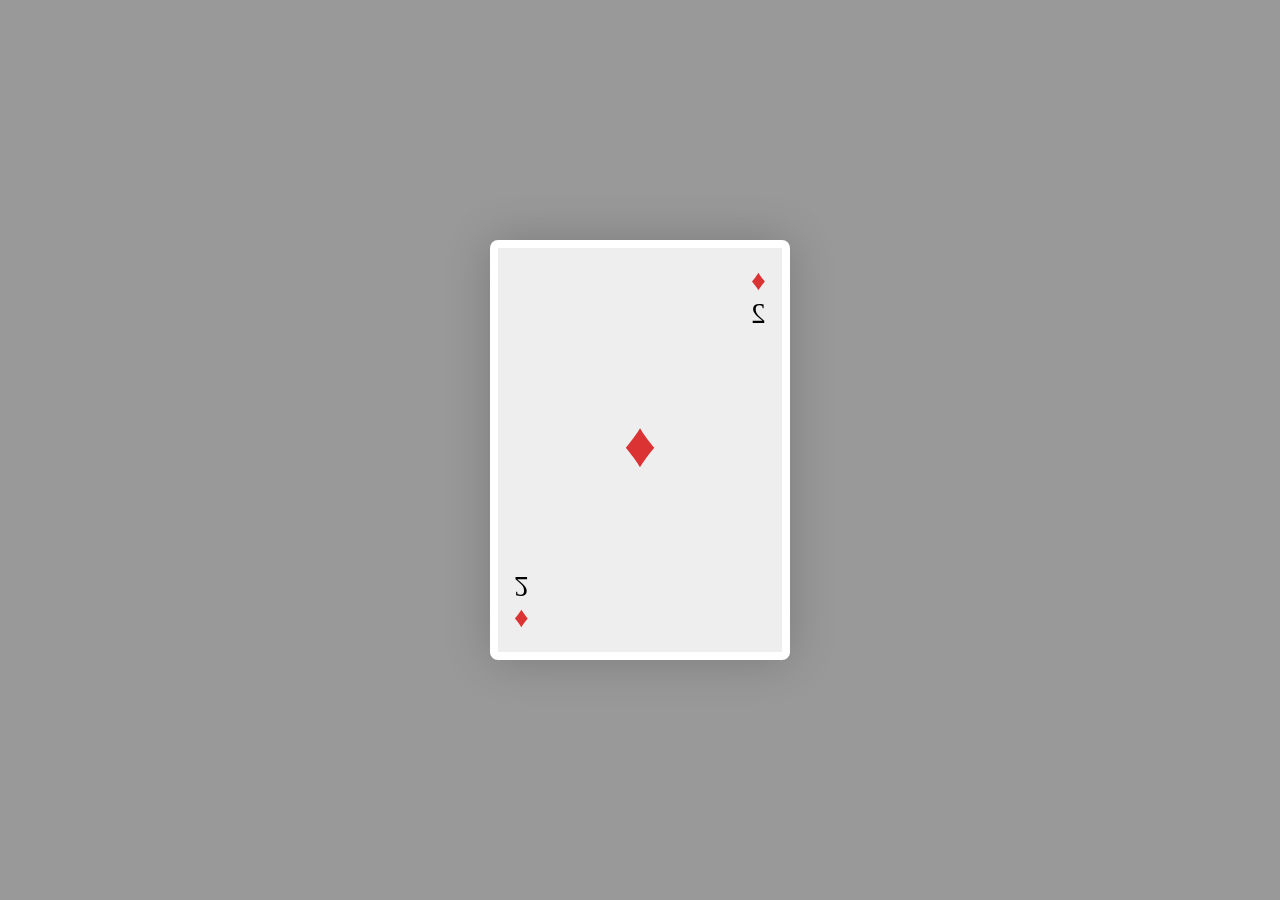
==== objekt/index.html @ 8f724a4a "card etc added" ====
<!DOCTYPE html>
<html lang="en">
<head>
    <meta charset="UTF-8">
    <meta http-equiv="X-UA-Compatible" content="IE=edge">
    <meta name="viewport" content="width=device-width, initial-scale=1.0">
    <title>Objekt</title>
    <link rel="stylesheet" href="css/style.css">
</head>
<body>
    <main></main>
    <script src="js/script.js"></script>
</body>
</html>
---- objekt/css/style.css ----
*, html {
  margin: 0;
  padding: 0;
  -webkit-box-sizing: border-box;
          box-sizing: border-box;
}

body {
  background-color: #999;
  height: 100vh;
  display: -webkit-box;
  display: -ms-flexbox;
  display: flex;
  -webkit-box-pack: center;
      -ms-flex-pack: center;
          justify-content: center;
  -webkit-box-align: center;
      -ms-flex-align: center;
          align-items: center;
  -webkit-perspective: 400px;
          perspective: 400px;
}

body article {
  width: 300px;
  height: 420px;
  background: #eee;
  border: .5rem solid white;
  border-radius: 8px;
  -webkit-box-shadow: 0 0 3rem rgba(0, 0, 0, 0.2);
          box-shadow: 0 0 3rem rgba(0, 0, 0, 0.2);
  display: -webkit-box;
  display: -ms-flexbox;
  display: flex;
  -webkit-box-pack: justify;
      -ms-flex-pack: justify;
          justify-content: space-between;
  -webkit-box-align: center;
      -ms-flex-align: center;
          align-items: center;
  -webkit-transition: all 2s ease;
  transition: all 2s ease;
}

body:hover article {
  -webkit-transform: translate3d(0, 0, 100px) rotateY(360deg) rotateX(180deg);
          transform: translate3d(0, 0, 100px) rotateY(360deg) rotateX(180deg);
}

aside {
  font-size: 1.8rem;
  display: -webkit-box;
  display: -ms-flexbox;
  display: flex;
  -webkit-box-orient: vertical;
  -webkit-box-direction: normal;
      -ms-flex-direction: column;
          flex-direction: column;
  -webkit-box-align: center;
      -ms-flex-align: center;
          align-items: center;
  margin: 1rem;
  -ms-flex-item-align: start;
      align-self: flex-start;
}

h1 {
  font-size: 4rem;
}

aside.bottom {
  -ms-flex-item-align: end;
      align-self: flex-end;
  -webkit-transform: rotate(180deg);
          transform: rotate(180deg);
}

article .suit {
  color: #db3333;
}
/*# sourceMappingURL=style.css.map */
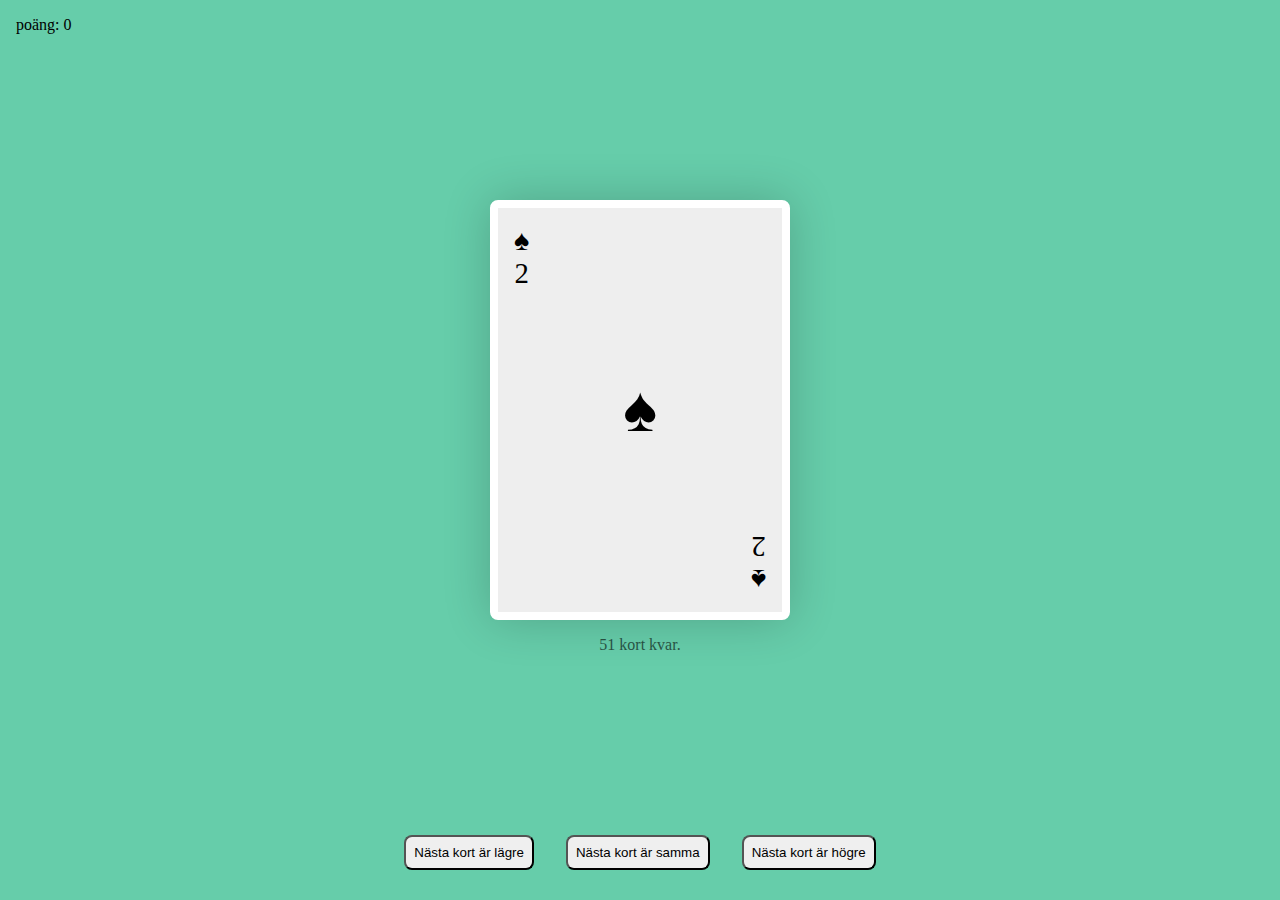
==== commit 2e690dc2: "picked Card code" ====
--- a/objekt/index.html
+++ b/objekt/index.html
@@ -8,7 +8,15 @@
     <link rel="stylesheet" href="css/style.css">
 </head>
 <body>
+    <header>
+        poäng: 0
+    </header>
     <main></main>
+    <footer>
+        <button id="lower">Nästa kort är lägre</button>
+        <button id="identical">Nästa kort är samma</button>
+        <button id="higher">Nästa kort är högre</button>
+    </footer>
     <script src="js/script.js"></script>
 </body>
 </html>--- a/objekt/css/style.css
+++ b/objekt/css/style.css
@@ -6,8 +6,49 @@
 }
 
 body {
-  background-color: #999;
+  background: mediumaquamarine;
   height: 100vh;
+  display: -webkit-box;
+  display: -ms-flexbox;
+  display: flex;
+  -webkit-box-orient: vertical;
+  -webkit-box-direction: normal;
+      -ms-flex-direction: column;
+          flex-direction: column;
+  -webkit-perspective: 400px;
+          perspective: 400px;
+}
+
+header {
+  padding: 1rem;
+}
+
+main {
+  -webkit-box-flex: 1;
+      -ms-flex: 1;
+          flex: 1;
+  display: -webkit-box;
+  display: -ms-flexbox;
+  display: flex;
+  -webkit-box-orient: vertical;
+  -webkit-box-direction: normal;
+      -ms-flex-direction: column;
+          flex-direction: column;
+  -webkit-box-pack: center;
+      -ms-flex-pack: center;
+          justify-content: center;
+  -webkit-box-align: center;
+      -ms-flex-align: center;
+          align-items: center;
+}
+
+main > p {
+  margin-top: 1rem;
+  opacity: .6;
+}
+
+footer {
+  height: 6rem;
   display: -webkit-box;
   display: -ms-flexbox;
   display: flex;
@@ -17,8 +58,13 @@
   -webkit-box-align: center;
       -ms-flex-align: center;
           align-items: center;
-  -webkit-perspective: 400px;
-          perspective: 400px;
+  gap: 2rem;
+  padding: 1rem;
+}
+
+footer button {
+  padding: .5rem;
+  border-radius: .5rem;
 }
 
 body article {
@@ -38,13 +84,6 @@
   -webkit-box-align: center;
       -ms-flex-align: center;
           align-items: center;
-  -webkit-transition: all 2s ease;
-  transition: all 2s ease;
-}
-
-body:hover article {
-  -webkit-transform: translate3d(0, 0, 100px) rotateY(360deg) rotateX(180deg);
-          transform: translate3d(0, 0, 100px) rotateY(360deg) rotateX(180deg);
 }
 
 aside {
@@ -78,4 +117,8 @@
 article .suit {
   color: #db3333;
 }
+
+article.black .suit {
+  color: black;
+}
 /*# sourceMappingURL=style.css.map */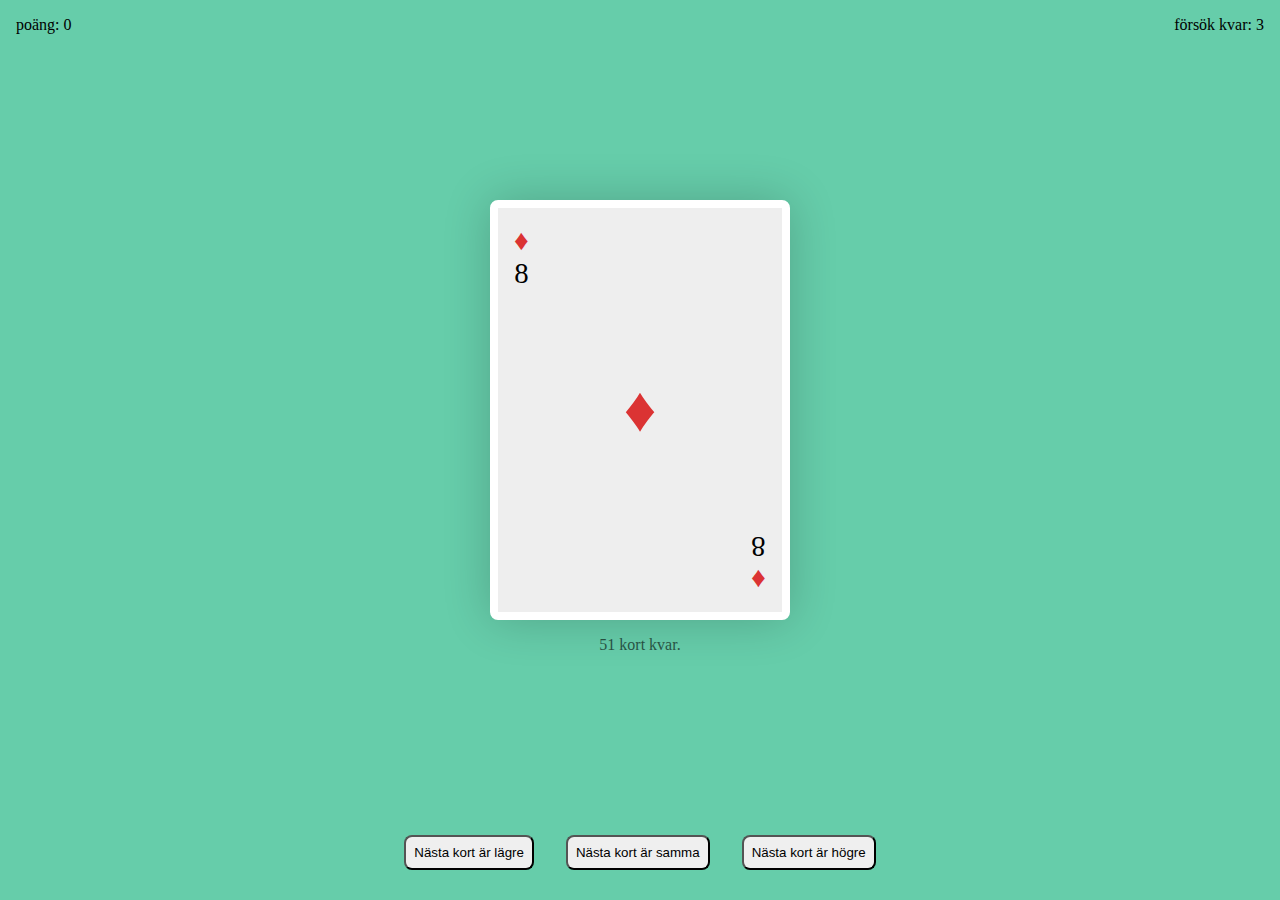
==== commit 8bbc23ca: "game over state" ====
--- a/objekt/index.html
+++ b/objekt/index.html
@@ -9,7 +9,8 @@
 </head>
 <body>
     <header>
-        poäng: 0
+        <p class="score">poäng: 0</p>
+        <p class="attempts">försök kvar: 3</p>
     </header>
     <main></main>
     <footer>
--- a/objekt/css/style.css
+++ b/objekt/css/style.css
@@ -19,8 +19,28 @@
           perspective: 400px;
 }
 
+body > h1 {
+  font-size: 4rem;
+  color: white;
+  margin: auto;
+  margin-bottom: 0;
+}
+
+body > h2 {
+  font-size: 2rem;
+  color: white;
+  margin: auto;
+  margin-top: 1rem;
+}
+
 header {
   padding: 1rem;
+  display: -webkit-box;
+  display: -ms-flexbox;
+  display: flex;
+  -webkit-box-pack: justify;
+      -ms-flex-pack: justify;
+          justify-content: space-between;
 }
 
 main {
